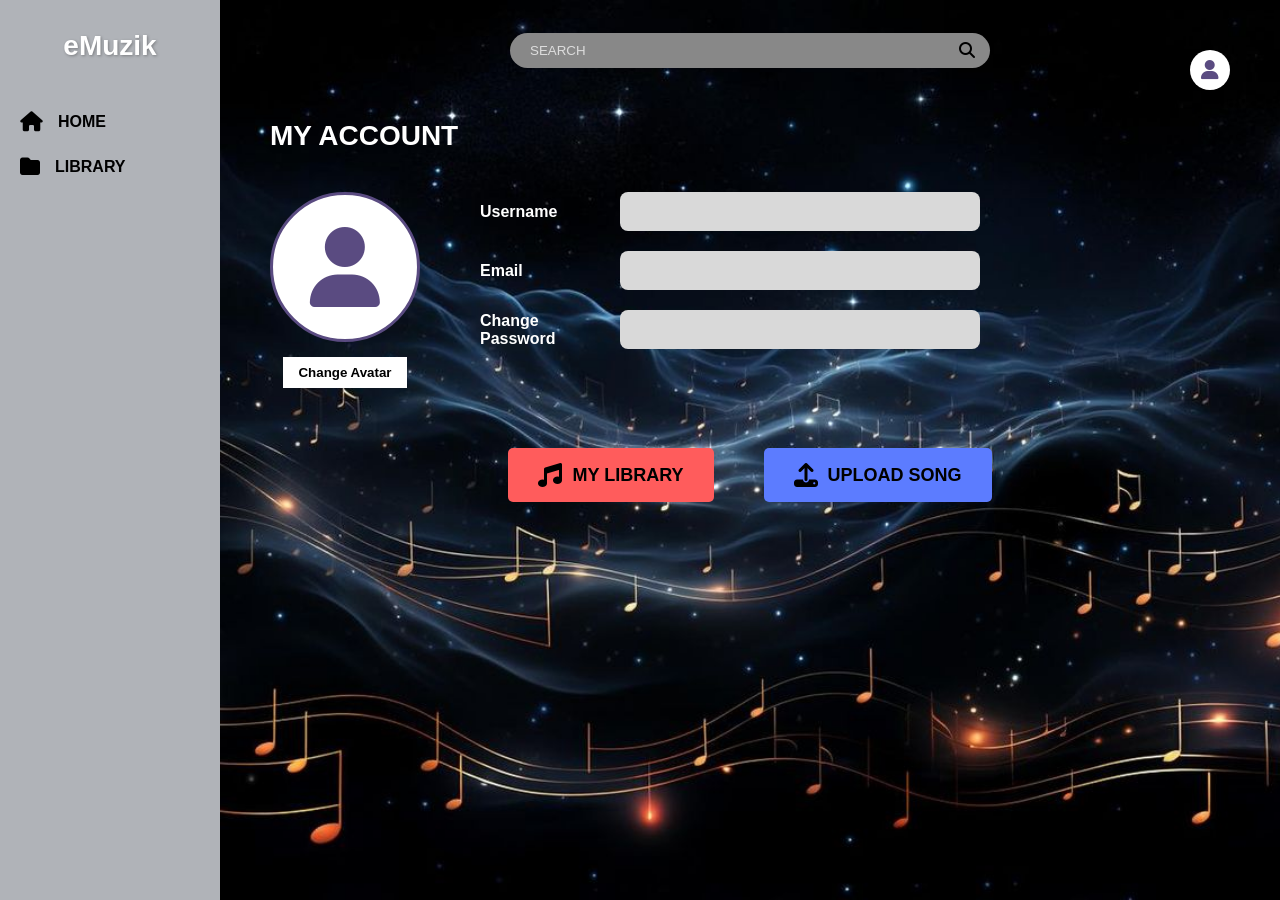
==== account.html @ 13d07f75 "Update giao diện account + khung trang chủ" ====
<!DOCTYPE html>
<html lang="en">
<head>
    <meta charset="UTF-8">
    <meta name="viewport" content="width=device-width, initial-scale=1.0">
    <title>eMuzik - My Account</title>
    <link rel="stylesheet" href="https://cdnjs.cloudflare.com/ajax/libs/font-awesome/6.4.0/css/all.min.css">
    <link rel="stylesheet" href="css/account_style.css">
</head>
<body>

    <aside class="sidebar">
        <div class="logo">eMuzik</div>
        <nav>
            <a href="index.html"><i class="fas fa-home"></i> HOME</a>
            <a href="upload.php"><i class="fas fa-folder"></i> LIBRARY</a>
        </nav>
    </aside>

    <main class="main-content">
        <header class="top-bar">
            <div class="search-box">
                <input type="text" placeholder="SEARCH">
                <i class="fas fa-search"></i>
            </div>
             <div class="user-icon-wrapper">
                <div class="user-icon"><i class="fas fa-user"></i></div>
                <div class="dropdown-menu">
                    <a href="account.html">My Account</a>
                    <a href="#">Upload Song</a>
                    <a href="#">Theme Mode</a>
                    <a href="#">Sign Out</a>
                </div>
        </header>
        
        <section class="account-area">
            <h1>MY ACCOUNT</h1>
            <div class="profile-container">
                <div class="avatar-section">
                    <div class="avatar-circle"><i class="fas fa-user"></i></div>
                    <button class="btn-avatar">Change Avatar</button>
                </div>

                <div class="form-section">
                    <div class="form-group">
                        <label>Username</label>
                        <input type="text" name="username">
                    </div>
                    <div class="form-group">
                        <label>Email</label>
                        <input type="email" name="email">
                    </div>
                    <div class="form-group">
                        <label>Change<br>Password</label>
                        <input type="password" name="password">
                    </div>
                </div>
            </div>

            <div class="action-buttons">
                <button class="btn-action btn-library"><i class="fas fa-music"></i> MY LIBRARY</button>
                <button class="btn-action btn-upload"><i class="fas fa-upload"></i> UPLOAD SONG</button>
            </div>
        </section>
    </main>

</body>
</html>
---- css/account_style.css ----
* { margin: 0; padding: 0; box-sizing: border-box; font-family: 'Segoe UI', Tahoma, Geneva, Verdana, sans-serif; } /* Hỏng biết dùng font gì nên có gì QK sửa giúp AT nhe
        
        /* Bố cục tổng */
        body { display: flex; height: 100vh; background-color: #0b1021; color: #fff; }

        /* ================= SIDEBAR ================= */
        .sidebar { width: 220px; background-color: #b0b3b8; color: #000; padding: 30px 20px; display: flex; flex-direction: column; }
        .sidebar .logo { font-size: 28px; font-weight: bold; margin-bottom: 50px; text-align: center; color: #fff; text-shadow: 1px 1px 3px rgba(0,0,0,0.3); }
        .sidebar nav a { display: flex; align-items: center; gap: 15px; color: #000; text-decoration: none; font-weight: bold; font-size: 16px; margin-bottom: 25px; }
        .sidebar nav a i { font-size: 20px; }

        /* ================= MAIN CONTENT ================= */
        .main-content { 
            flex: 1; padding: 30px 50px; display: flex; flex-direction: column;
            /* Thay url() bằng đường dẫn ảnh nền thật của bạn */
            background: url('/images/bg_login.jpg') center/cover no-repeat; 
        }

        /* Top Bar */
        .top-bar { display: flex; justify-content: center; align-items: center; position: relative; margin-bottom: 50px; min-height: 40px; }
        .search-box { position: relative; width: 50%; }
        .search-box input { width: 100%; padding: 10px 40px 10px 20px; border-radius: 20px; border: none; background-color: #888; color: #fff; outline: none; }
        .search-box input::placeholder { color: #ddd; }
        .search-box i { position: absolute; right: 15px; top: 50%; transform: translateY(-50%); color: #000; }
        .user-icon { position: absolute; right: 0; width: 40px; height: 40px; background: #fff; border-radius: 50%; display: flex; align-items: center; justify-content: center; color: #5a4b81; font-size: 20px; }

        /* Account Section */
        h1 { font-size: 28px; margin-bottom: 40px; }
        .profile-container { display: flex; gap: 60px; align-items: flex-start; }

        /* Avatar */
        .avatar-section { display: flex; flex-direction: column; align-items: center; gap: 15px; }
        .avatar-circle { width: 150px; height: 150px; background: #fff; border-radius: 50%; display: flex; align-items: center; justify-content: center; color: #5a4b81; font-size: 80px; border: 3px solid #5a4b81; }
        .btn-avatar { padding: 8px 15px; border: none; background: #fff; color: #000; font-weight: bold; cursor: pointer; }

        /* Form */
        .form-section { flex: 1; display: flex; flex-direction: column; gap: 20px; max-width: 500px; }
        .form-group { display: flex; align-items: center; justify-content: space-between; gap: 20px; }
        .form-group label { font-weight: bold; width: 120px; }
        .form-group input { flex: 1; padding: 12px; border-radius: 8px; border: none; background-color: #d9d9d9; outline: none; }

        /* Action Buttons */
        .action-buttons { display: flex; justify-content: center; gap: 50px; margin-top: 60px; }
        .btn-action { display: flex; align-items: center; gap: 10px; padding: 15px 30px; border: none; border-radius: 5px; font-size: 18px; font-weight: bold; color: #000; cursor: pointer; }
        .btn-action i { font-size: 24px; }
        .btn-library { background-color: #ff5c5c; }
        .btn-upload { background-color: #5c7cff; }
         /* Dropdown Menu */
        .user-icon-wrapper { 
            position:absolute; 
            right: 0;
            cursor: pointer; }
        .user-icon { 
            width: 40px; 
            height: 40px; 
            background: #fff; 
            border-radius: 50%; 
            display: flex; 
            align-items: center; 
            justify-content: center; 
            color: #5a4b81; 
            font-size: 20px; 
        }
        .dropdown-menu { 
            position: absolute; 
            top: 42px; 
            right: 0; 
            background: #fff;
            width: 150px; 
            border-radius: 5px; 
            display: none; 
            flex-direction: column; 
            z-index: 100; 
            box-shadow: 0 4px 8px rgba(0,0,0,0.2); }
        .user-icon-wrapper:hover .dropdown-menu { 
            display: flex; 
        }
        .dropdown-menu a { 
            padding: 10px; 
            color: #000; 
            text-decoration: none; 
            font-size: 14px; 
            border-bottom: 1px solid #eee; }
        .dropdown-menu a:hover { background: #f0f0f0; }

        /* ================= RESPONSIVE (ĐIỆN THOẠI & TABLET) ================= */
        @media (max-width: 850px) {
            body { flex-direction: column; height: auto; min-height: 100vh; }
            .sidebar { width: 100%; padding: 15px; flex-direction: row; justify-content: space-between; align-items: center; }
            .sidebar .logo { margin-bottom: 0; }
            .sidebar nav { display: flex; gap: 20px; }
            .sidebar nav a { margin-bottom: 0; }
            
            .profile-container { flex-direction: column; align-items: center; gap: 30px; }
            .form-section { width: 100%; }
            .form-group { flex-direction: column; align-items: flex-start; gap: 5px; }
            .form-group input { width: 100%; }
            
            .action-buttons { flex-direction: column; gap: 20px; }
            .search-box { width: 70%; }
        }
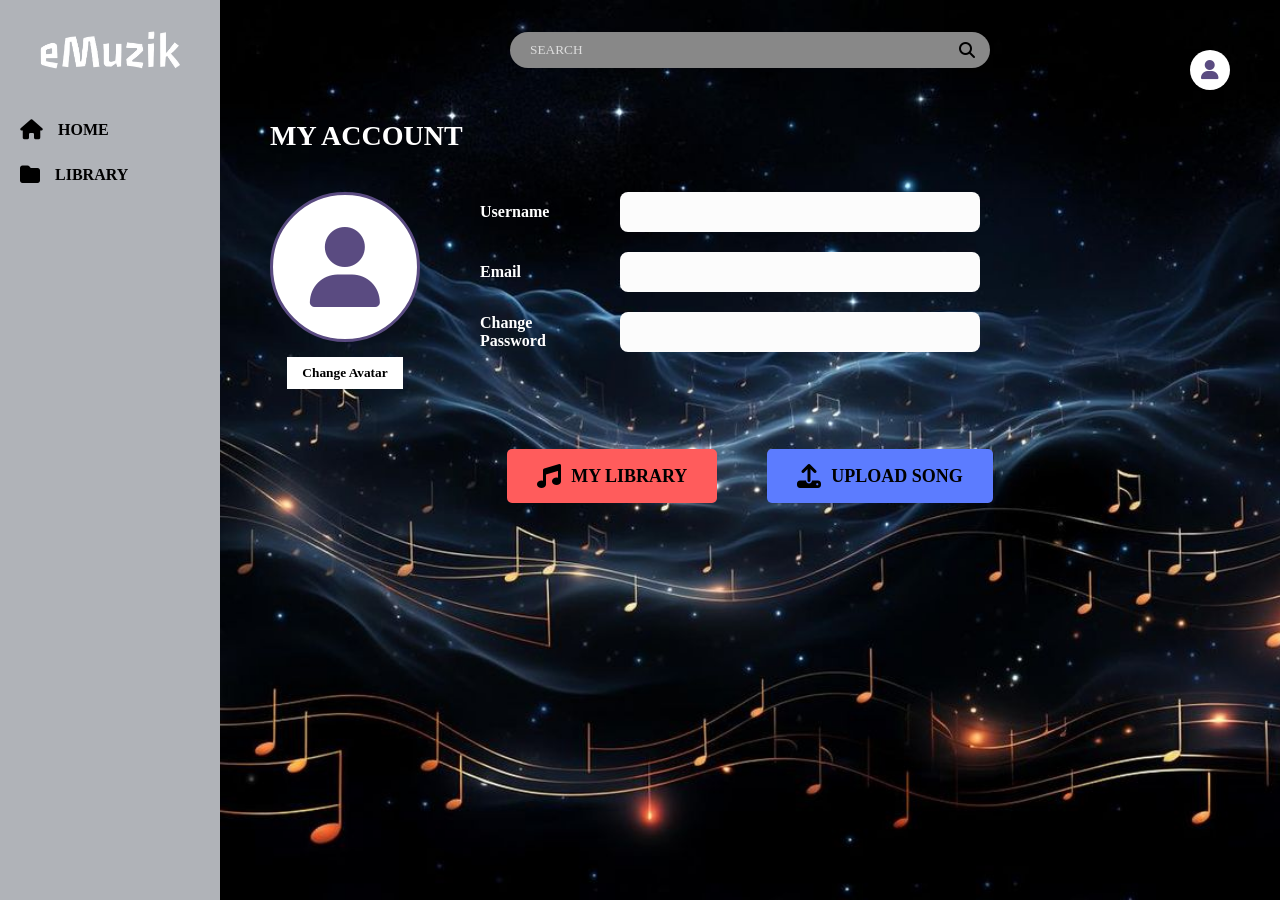
==== commit 220208ae: "Đã xong resonsive cho giao diện tài khoản và trang chủ" ====
--- a/account.html
+++ b/account.html
@@ -10,7 +10,7 @@
 <body>
 
     <aside class="sidebar">
-        <div class="logo">eMuzik</div>
+        <div class="logo"><img src="/images/logo.png" ></div>
         <nav>
             <a href="index.html"><i class="fas fa-home"></i> HOME</a>
             <a href="upload.php"><i class="fas fa-folder"></i> LIBRARY</a>
--- a/css/account_style.css
+++ b/css/account_style.css
@@ -1,15 +1,27 @@
 
-        * { margin: 0; padding: 0; box-sizing: border-box; font-family: 'Segoe UI', Tahoma, Geneva, Verdana, sans-serif; } /* Hỏng biết dùng font gì nên có gì QK sửa giúp AT nhe
+        * { margin: 0; padding: 0; box-sizing: border-box; font-family: Passero One } /* Hỏng biết dùng font gì nên có gì QK sửa giúp AT nhe
         
         /* Bố cục tổng */
         body { display: flex; height: 100vh; background-color: #0b1021; color: #fff; }
-
+        
         /* ================= SIDEBAR ================= */
-        .sidebar { width: 220px; background-color: #b0b3b8; color: #000; padding: 30px 20px; display: flex; flex-direction: column; }
-        .sidebar .logo { font-size: 28px; font-weight: bold; margin-bottom: 50px; text-align: center; color: #fff; text-shadow: 1px 1px 3px rgba(0,0,0,0.3); }
+        .sidebar { width: 220px; background-color: #b0b3b8; color: #000; padding: 30px 20px; display: flex; flex-direction: column; image-rendering: auto; }
+        .sidebar .logo { 
+            
+            font-size: 28px; 
+            font-weight: bold;
+             margin-bottom: 50px; 
+             text-align: center; 
+             color: #fff; 
+             text-shadow: 1px 1px 3px rgba(0,0,0,0.3); }
         .sidebar nav a { display: flex; align-items: center; gap: 15px; color: #000; text-decoration: none; font-weight: bold; font-size: 16px; margin-bottom: 25px; }
         .sidebar nav a i { font-size: 20px; }
-
+        .sidebar .logo img {
+        max-width: 80%; 
+        height: auto; 
+        display: block; 
+        margin: 0 auto; 
+    }       
         /* ================= MAIN CONTENT ================= */
         .main-content { 
             flex: 1; padding: 30px 50px; display: flex; flex-direction: column;
@@ -38,7 +50,7 @@
         .form-section { flex: 1; display: flex; flex-direction: column; gap: 20px; max-width: 500px; }
         .form-group { display: flex; align-items: center; justify-content: space-between; gap: 20px; }
         .form-group label { font-weight: bold; width: 120px; }
-        .form-group input { flex: 1; padding: 12px; border-radius: 8px; border: none; background-color: #d9d9d9; outline: none; }
+        .form-group input { flex: 1; padding: 12px; border-radius: 8px; border: none; background-color: #fcfcfc; outline: none; }
 
         /* Action Buttons */
         .action-buttons { display: flex; justify-content: center; gap: 50px; margin-top: 60px; }
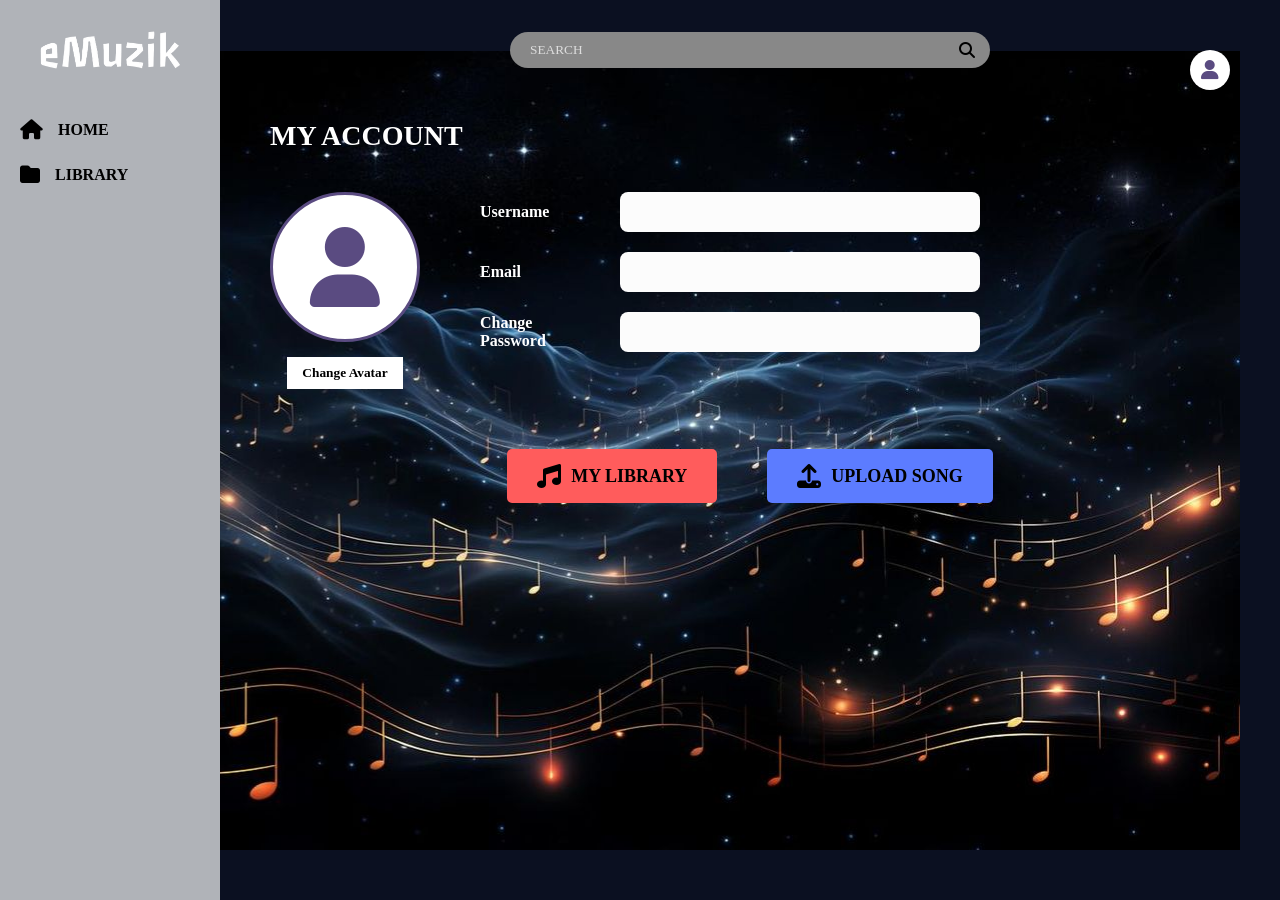
==== commit cb83649a: "refactor: sửa lỗi avatar giữ nguyên độ phân giải khi upload, thiết kế giao diện admin tạm thời" ====
--- a/account.html
+++ b/account.html
@@ -6,6 +6,9 @@
     <title>eMuzik - My Account</title>
     <link rel="stylesheet" href="https://cdnjs.cloudflare.com/ajax/libs/font-awesome/6.4.0/css/all.min.css">
     <link rel="stylesheet" href="css/account_style.css">
+    <link rel="stylesheet" href="css/theme-menu.css">
+    <script src="js/cookie-handler.js"></script>
+    <script src="js/theme-handler.js"></script>
 </head>
 <body>
 
@@ -13,7 +16,7 @@
         <div class="logo"><img src="/images/logo.png" ></div>
         <nav>
             <a href="index.html"><i class="fas fa-home"></i> HOME</a>
-            <a href="upload.php"><i class="fas fa-folder"></i> LIBRARY</a>
+            <a href="library.html"><i class="fas fa-folder"></i> LIBRARY</a>
         </nav>
     </aside>
 
@@ -28,7 +31,19 @@
                 <div class="dropdown-menu">
                     <a href="account.html">My Account</a>
                     <a href="#">Upload Song</a>
-                    <a href="#">Theme Mode</a>
+                    <div class="submenu-item">
+                    <a href="javascript:void(0)" class="submenu-toggle">
+                        Theme Mode <i class="fas fa-chevron-right"></i>
+                    </a>
+                    <div class="theme-options">
+                        <a href="#" onclick="ThemeHandler.toggle('dark')">
+                            <i class="fas fa-moon"></i> DARK
+                        </a>
+                        <a href="#" onclick="ThemeHandler.toggle('light')">
+                            <i class="fas fa-sun"></i> LIGHT
+                        </a>
+                    </div>
+                </div>
                     <a href="#">Sign Out</a>
                 </div>
         </header>
@@ -37,8 +52,9 @@
             <h1>MY ACCOUNT</h1>
             <div class="profile-container">
                 <div class="avatar-section">
-                    <div class="avatar-circle"><i class="fas fa-user"></i></div>
-                    <button class="btn-avatar">Change Avatar</button>
+                    <div class="avatar-circle" id="avatar-preview"><i class="fas fa-user"></i></div>
+                    <input type="file" id="avatar-input" name="avatar" accept="image/*" style="display: none;">
+                    <button class="btn-avatar" onclick="document.getElementById('avatar-input').click();">Change Avatar</button>
                 </div>
 
                 <div class="form-section">
@@ -63,6 +79,6 @@
             </div>
         </section>
     </main>
-
+    <script src="js/change-avatar.js"></script>
 </body>
 </html>
--- a/css/account_style.css
+++ b/css/account_style.css
@@ -1,5 +1,5 @@
 
-        * { margin: 0; padding: 0; box-sizing: border-box; font-family: Passero One } /* Hỏng biết dùng font gì nên có gì QK sửa giúp AT nhe
+        * { margin: 0; padding: 0; box-sizing: border-box; font-family: Passero One;  } /* Hỏng biết dùng font gì nên có gì QK sửa giúp AT nhe
         
         /* Bố cục tổng */
         body { display: flex; height: 100vh; background-color: #0b1021; color: #fff; }
@@ -26,7 +26,7 @@
         .main-content { 
             flex: 1; padding: 30px 50px; display: flex; flex-direction: column;
             /* Thay url() bằng đường dẫn ảnh nền thật của bạn */
-            background: url('/images/bg_login.jpg') center/cover no-repeat; 
+            background: url('../images/bg_login.jpg') no-repeat center center fixed;; 
         }
 
         /* Top Bar */
@@ -43,8 +43,9 @@
 
         /* Avatar */
         .avatar-section { display: flex; flex-direction: column; align-items: center; gap: 15px; }
-        .avatar-circle { width: 150px; height: 150px; background: #fff; border-radius: 50%; display: flex; align-items: center; justify-content: center; color: #5a4b81; font-size: 80px; border: 3px solid #5a4b81; }
-        .btn-avatar { padding: 8px 15px; border: none; background: #fff; color: #000; font-weight: bold; cursor: pointer; }
+        .avatar-circle { width: 150px; height: 150px; background: #fff; border-radius: 50%; display: flex; align-items: center; justify-content: center; color: #5a4b81; font-size: 80px; border: 3px solid #5a4b81; overflow: hidden; overflow: hidden; position: relative;}
+        .avatar-circle img { width: 100%; height: 100%; object-fit: cover; border-radius: 50%; display: block; }
+        .btn-avatar { padding: 8px 15px; border: none; background: #fff; color: #000; font-weight: bold; cursor: pointer; object-fit: cover; display: block;}
 
         /* Form */
         .form-section { flex: 1; display: flex; flex-direction: column; gap: 20px; max-width: 500px; }
--- a/css/theme-menu.css
+++ b/css/theme-menu.css
@@ -0,0 +1,35 @@
+.theme-options {
+    display: none;
+    position: absolute;
+    left: -80%; 
+    top: 50%;
+    background: #fff;
+    min-width: 120px;
+    box-shadow: -2px 0 5px rgba(0,0,0,0.2);
+    border-radius: 4px;
+    color:black;
+}
+
+.submenu-item:hover .theme-options {
+    display: block;
+}
+
+.theme-options a {
+    padding: 10px;
+    font-size: 12px;
+    display: flex;
+    align-items: center;
+    gap: 8px;
+    color: var(--text-primary);
+}
+
+.theme-options a:hover {
+    background: #fff;
+    color:black;
+}
+
+.submenu-toggle {
+    display: flex;
+    justify-content: space-between;
+    align-items: center;
+}
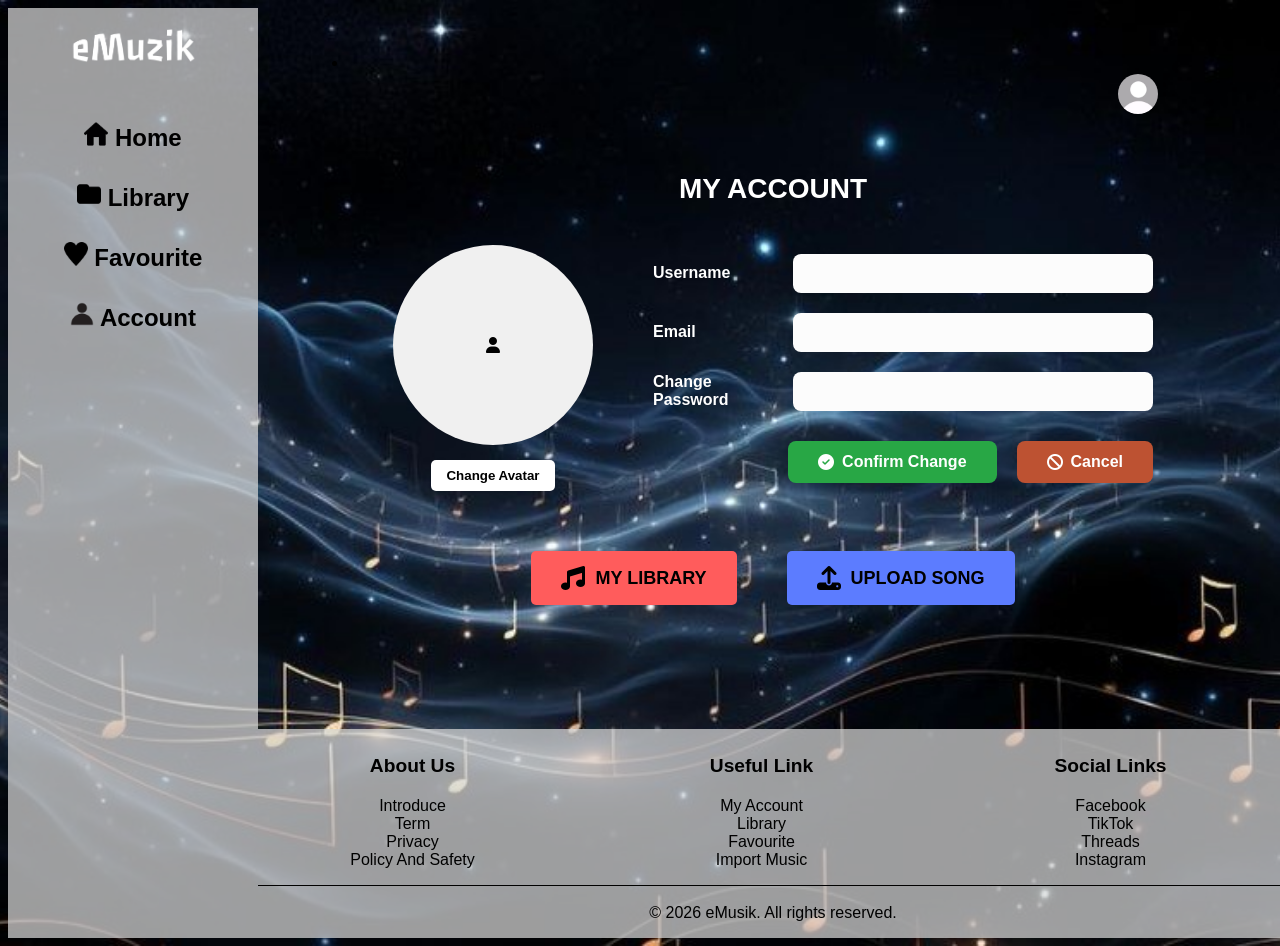
==== commit a44c371c: "Complete giao diện account.html Thêm giao diện dropdown menu cho các giao diện" ====
--- a/account.html
+++ b/account.html
@@ -6,50 +6,66 @@
     <title>eMuzik - My Account</title>
     <link rel="stylesheet" href="https://cdnjs.cloudflare.com/ajax/libs/font-awesome/6.4.0/css/all.min.css">
     <link rel="stylesheet" href="css/account_style.css">
-    <link rel="stylesheet" href="css/theme-menu.css">
-    <script src="js/cookie-handler.js"></script>
-    <script src="js/theme-handler.js"></script>
+    <link rel="stylesheet" href="css/home-style.css">
 </head>
-<body>
-
-    <aside class="sidebar">
-        <div class="logo"><img src="/images/logo.png" ></div>
-        <nav>
-            <a href="index.html"><i class="fas fa-home"></i> HOME</a>
-            <a href="library.html"><i class="fas fa-folder"></i> LIBRARY</a>
-        </nav>
-    </aside>
-
-    <main class="main-content">
-        <header class="top-bar">
-            <div class="search-box">
-                <input type="text" placeholder="SEARCH">
-                <i class="fas fa-search"></i>
+<body class="home"><div style="display: flex;">
+        <div>
+            <nav class="navbar">
+                <img class="logo" src="./img/logo.png" alt="eMusik"></img>
+                <div class="nav">
+                <table>
+                        <tr>
+                            <button class="nav_button">
+                                <img class="nav_logo" src="./img/home.png"> Home 
+                            </button>
+                        </tr>
+                        <tr>
+                            <button class="nav_button">
+                                <img class="nav_logo" src="./img/library.png"> Library
+                            </button>
+                        </tr>
+                        <tr>
+                            <button class="nav_button">
+                                <img class="nav_logo" src="./img/favourite.png"> Favourite
+                            </button>                        
+                        </tr>
+                        <tr>
+                            <button class="nav_button">
+                                <img class="nav_logo" src="./img/account.png"> Account
+                            </button>                        
+                        </tr>
+                    </table>
+                </div>
+            </nav>
+        </div>
+        <div class="main-content">
+            <div class="header"> 
+                <ul style="display: grid; grid-template-columns: 90% 10%;">
+                    <li>
+                        <!-- <div class="search" style="text-align: center;">
+                            <input type="text" id="search_info" name="search_info" placeholder="Search songs, artists..."></input>
+                        </div> -->
+                    </li>
+                    <li>
+                        <div class="avatar">
+                            <div class="user-icon-wrapper">
+                                 <img style="width: 40px; height: 40px; border-radius: 30px;" src="./img/avatar.jpg" alt="Avatar"></img>
+                               
+                                <div class="dropdown-menu">
+                                    <a href="account.html">My Account</a>
+                                    <a href="#">My Favourite</a>
+                                    <a href="#">Theme Mode</a>
+                                    <a href="#">Log Out</a>
+                                </div>
+                            </div>
+                        </div>
+                    </li>
+                </ul>
             </div>
-             <div class="user-icon-wrapper">
-                <div class="user-icon"><i class="fas fa-user"></i></div>
-                <div class="dropdown-menu">
-                    <a href="account.html">My Account</a>
-                    <a href="#">Upload Song</a>
-                    <div class="submenu-item">
-                    <a href="javascript:void(0)" class="submenu-toggle">
-                        Theme Mode <i class="fas fa-chevron-right"></i>
-                    </a>
-                    <div class="theme-options">
-                        <a href="#" onclick="ThemeHandler.toggle('dark')">
-                            <i class="fas fa-moon"></i> DARK
-                        </a>
-                        <a href="#" onclick="ThemeHandler.toggle('light')">
-                            <i class="fas fa-sun"></i> LIGHT
-                        </a>
-                    </div>
-                </div>
-                    <a href="#">Sign Out</a>
-                </div>
-        </header>
-        
-        <section class="account-area">
+ 
+        <section class="article_body">
             <h1>MY ACCOUNT</h1>
+            
             <div class="profile-container">
                 <div class="avatar-section">
                     <div class="avatar-circle" id="avatar-preview"><i class="fas fa-user"></i></div>
@@ -70,6 +86,14 @@
                         <label>Change<br>Password</label>
                         <input type="password" name="password">
                     </div>
+                    <div class="form-group" style="justify-content: flex-end; margin-top: 10px;">
+                        <button type="submit" class="btn-confirm">
+                            <i class="fas fa-check-circle"></i> Confirm Change
+                        </button>
+                        <button type="cancel" class="btn-cancel">
+                            <i class="fas fa-cancel"></i> Cancel 
+                        </button>
+                    </div>
                 </div>
             </div>
 
@@ -78,6 +102,41 @@
                 <button class="btn-action btn-upload"><i class="fas fa-upload"></i> UPLOAD SONG</button>
             </div>
         </section>
+        
+        <footer class="footer">
+            <div class="footer-content">
+                <div class="footer-section">
+                    <h4>About Us</h4>
+                    <ul>
+                        <li><a href="#Introduce">Introduce</a></li>
+                        <li><a href="#Term">Term</a></li>
+                        <li><a href="#Privacy">Privacy</a></li>
+                        <li><a href="#PolicySafety">Policy And Safety</a></li>
+                    </ul>
+                </div>
+                <div class="footer-section">
+                    <h4>Useful Link</h4>
+                    <ul>
+                        <li><a href="#Introduce">My Account</a></li>
+                        <li><a href="#Term">Library</a></li>
+                        <li><a href="#Privacy">Favourite</a></li>
+                        <li><a href="#PolicySafety">Import Music</a></li>
+                    </ul>
+                </div>
+                <div class="footer-section">
+                    <h4>Social Links</h4>
+                    <ul>
+                        <li><a href="#Facebook">Facebook</a></li>
+                        <li><a href="#TikTok">TikTok</a></li>
+                        <li><a href="#Threads">Threads</a></li>
+                        <li><a href="#Instagram">Instagram</a></li>
+                    </ul>
+                </div>
+            </div>
+            <div class="footer-bottom">
+                <p>&copy; 2026 eMusik. All rights reserved.</p>
+            </div>
+        </footer>
     </main>
     <script src="js/change-avatar.js"></script>
 </body>
--- a/css/account_style.css
+++ b/css/account_style.css
@@ -1,116 +1,191 @@
+/* ================= FORM TÀI KHOẢN ================= */
+.article_body h1 { 
+    font-family: 'Segoe UI', Tahoma, Geneva, Verdana, sans-serif;
+    font-size: 28px; 
+    margin-bottom: 40px; 
+    color: #fff;
+    text-align: center;
+}
 
-        * { margin: 0; padding: 0; box-sizing: border-box; font-family: Passero One;  } /* Hỏng biết dùng font gì nên có gì QK sửa giúp AT nhe
-        
-        /* Bố cục tổng */
-        body { display: flex; height: 100vh; background-color: #0b1021; color: #fff; }
-        
-        /* ================= SIDEBAR ================= */
-        .sidebar { width: 220px; background-color: #b0b3b8; color: #000; padding: 30px 20px; display: flex; flex-direction: column; image-rendering: auto; }
-        .sidebar .logo { 
-            
-            font-size: 28px; 
-            font-weight: bold;
-             margin-bottom: 50px; 
-             text-align: center; 
-             color: #fff; 
-             text-shadow: 1px 1px 3px rgba(0,0,0,0.3); }
-        .sidebar nav a { display: flex; align-items: center; gap: 15px; color: #000; text-decoration: none; font-weight: bold; font-size: 16px; margin-bottom: 25px; }
-        .sidebar nav a i { font-size: 20px; }
-        .sidebar .logo img {
-        max-width: 80%; 
-        height: auto; 
-        display: block; 
-        margin: 0 auto; 
-    }       
-        /* ================= MAIN CONTENT ================= */
-        .main-content { 
-            flex: 1; padding: 30px 50px; display: flex; flex-direction: column;
-            /* Thay url() bằng đường dẫn ảnh nền thật của bạn */
-            background: url('../images/bg_login.jpg') no-repeat center center fixed;; 
-        }
 
-        /* Top Bar */
-        .top-bar { display: flex; justify-content: center; align-items: center; position: relative; margin-bottom: 50px; min-height: 40px; }
-        .search-box { position: relative; width: 50%; }
-        .search-box input { width: 100%; padding: 10px 40px 10px 20px; border-radius: 20px; border: none; background-color: #888; color: #fff; outline: none; }
-        .search-box input::placeholder { color: #ddd; }
-        .search-box i { position: absolute; right: 15px; top: 50%; transform: translateY(-50%); color: #000; }
-        .user-icon { position: absolute; right: 0; width: 40px; height: 40px; background: #fff; border-radius: 50%; display: flex; align-items: center; justify-content: center; color: #5a4b81; font-size: 20px; }
+.profile-container { 
+    display: flex; 
+    gap: 60px; 
+    align-items: center;
+    justify-content: center; 
+}
 
-        /* Account Section */
-        h1 { font-size: 28px; margin-bottom: 40px; }
-        .profile-container { display: flex; gap: 60px; align-items: flex-start; }
+/* --- Khu vực Avatar --- */
+.avatar-section { 
+    display: flex; 
+    flex-direction: column; 
+    align-items: center; 
+    gap: 15px; 
+}
+.avatar-circle { 
+    width: 200px; 
+    height: 200px; 
+    border-radius: 50%; 
+    overflow: hidden; 
+    display: flex; 
+    justify-content: center; 
+    align-items: center; 
+    background-color: #f0f0f0; 
+}
+.avatar-circle img { 
+    width: 100%; 
+    height: 100%; 
+    object-fit: cover; 
+}
+.btn-avatar { 
+    padding: 8px 15px; 
+    border: none; 
+    background: #fff; 
+    color: #000; 
+    font-weight: bold; 
+    cursor: pointer; 
+    border-radius: 5px; 
+}
 
-        /* Avatar */
-        .avatar-section { display: flex; flex-direction: column; align-items: center; gap: 15px; }
-        .avatar-circle { width: 150px; height: 150px; background: #fff; border-radius: 50%; display: flex; align-items: center; justify-content: center; color: #5a4b81; font-size: 80px; border: 3px solid #5a4b81; overflow: hidden; overflow: hidden; position: relative;}
-        .avatar-circle img { width: 100%; height: 100%; object-fit: cover; border-radius: 50%; display: block; }
-        .btn-avatar { padding: 8px 15px; border: none; background: #fff; color: #000; font-weight: bold; cursor: pointer; object-fit: cover; display: block;}
+/* Khung chứa Avatar (Làm mỏ neo) */
+.user-icon-wrapper { 
+    position: relative; 
+    cursor: pointer; 
+    display: inline-block;
+}
 
-        /* Form */
-        .form-section { flex: 1; display: flex; flex-direction: column; gap: 20px; max-width: 500px; }
-        .form-group { display: flex; align-items: center; justify-content: space-between; gap: 20px; }
-        .form-group label { font-weight: bold; width: 120px; }
-        .form-group input { flex: 1; padding: 12px; border-radius: 8px; border: none; background-color: #fcfcfc; outline: none; }
+/* Biểu tượng Avatar */
+.user-icon { 
+    width: 40px; 
+    height: 40px; 
+    background: #fff; 
+    border-radius: 50%; 
+    display: flex; 
+    align-items: center; 
+    justify-content: center; 
+    color: #5a4b81; 
+    font-size: 20px; 
+}
 
-        /* Action Buttons */
-        .action-buttons { display: flex; justify-content: center; gap: 50px; margin-top: 60px; }
-        .btn-action { display: flex; align-items: center; gap: 10px; padding: 15px 30px; border: none; border-radius: 5px; font-size: 18px; font-weight: bold; color: #000; cursor: pointer; }
-        .btn-action i { font-size: 24px; }
-        .btn-library { background-color: #ff5c5c; }
-        .btn-upload { background-color: #5c7cff; }
-         /* Dropdown Menu */
-        .user-icon-wrapper { 
-            position:absolute; 
-            right: 0;
-            cursor: pointer; }
-        .user-icon { 
-            width: 40px; 
-            height: 40px; 
-            background: #fff; 
-            border-radius: 50%; 
-            display: flex; 
-            align-items: center; 
-            justify-content: center; 
-            color: #5a4b81; 
-            font-size: 20px; 
-        }
-        .dropdown-menu { 
-            position: absolute; 
-            top: 42px; 
-            right: 0; 
-            background: #fff;
-            width: 150px; 
-            border-radius: 5px; 
-            display: none; 
-            flex-direction: column; 
-            z-index: 100; 
-            box-shadow: 0 4px 8px rgba(0,0,0,0.2); }
-        .user-icon-wrapper:hover .dropdown-menu { 
-            display: flex; 
-        }
-        .dropdown-menu a { 
+/* --- Khu vực Form Input --- */
+.form-section { 
+    flex: 1; 
+    display: flex; 
+    flex-direction: column; 
+    gap: 20px; 
+    max-width: 500px; 
+    
+}
+.form-group { 
+    display: flex; 
+    align-items: center; 
+    justify-content: space-between; 
+    gap: 20px; 
+}
+.form-group label { 
+    font-weight: bold; 
+    width: 120px;
+    color: #fff; 
+}
+.form-group input { 
+    flex: 1; 
+    padding: 12px; 
+    border-radius: 8px; 
+    border: none; 
+    background-color: #fcfcfc; 
+    outline: none; 
+    color: #000; 
+}
+
+/* --- Nút bấm --- */
+.btn-confirm { 
+    background-color: #28a745; 
+    color: #fff; 
+    border: none; 
+    padding: 12px 30px; 
+    border-radius: 8px; 
+    font-size: 16px; 
+    font-weight: bold; 
+    cursor: pointer; 
+    display: flex; 
+    align-items: center; 
+    gap: 8px; 
+}
+.btn-confirm:hover { background-color: #218838; }
+
+/* --- Nút bấm --- */
+.btn-cancel { 
+    background-color: #bd5232; 
+    color: #fff; 
+    border: none; 
+    padding: 12px 30px; 
+    border-radius: 8px; 
+    font-size: 16px; 
+    font-weight: bold; 
+    cursor: pointer; 
+    display: flex; 
+    align-items: center; 
+    gap: 8px; 
+}
+.action-buttons { 
+    display: flex; 
+    justify-content: center; 
+    gap: 50px; 
+    margin-top: 60px; 
+    margin-bottom: 40px;
+}
+.btn-action { 
+    display: flex; 
+    align-items: center; 
+    gap: 10px; 
+    padding: 15px 30px; 
+    border: none; 
+    border-radius: 5px; 
+    font-size: 18px; 
+    font-weight: bold; 
+    color: #000; 
+    cursor: pointer; 
+}
+.btn-action i { font-size: 24px; }
+.btn-library { background-color: #ff5c5c; }
+.btn-upload { background-color: #5c7cff; }
+
+ .dropdown-menu a { 
             padding: 10px; 
             color: #000; 
             text-decoration: none; 
             font-size: 14px; 
             border-bottom: 1px solid #eee; }
         .dropdown-menu a:hover { background: #f0f0f0; }
+/* 1. Diệt tận gốc khoảng hở đáy của khung chứa */
+.main-content { 
+    padding-bottom: 0 !important; 
+}
 
-        /* ================= RESPONSIVE (ĐIỆN THOẠI & TABLET) ================= */
-        @media (max-width: 850px) {
-            body { flex-direction: column; height: auto; min-height: 100vh; }
-            .sidebar { width: 100%; padding: 15px; flex-direction: row; justify-content: space-between; align-items: center; }
-            .sidebar .logo { margin-bottom: 0; }
-            .sidebar nav { display: flex; gap: 20px; }
-            .sidebar nav a { margin-bottom: 0; }
-            
-            .profile-container { flex-direction: column; align-items: center; gap: 30px; }
-            .form-section { width: 100%; }
-            .form-group { flex-direction: column; align-items: flex-start; gap: 5px; }
-            .form-group input { width: 100%; }
-            
-            .action-buttons { flex-direction: column; gap: 20px; }
-            .search-box { width: 70%; }
-        }
-       +/* 2. Ép khối nội dung ở giữa phình to ra để đẩy văng Footer xuống đáy */
+.article_body {
+    flex: 1; 
+}
+
+/* 3. Chốt chặt Footer sát sàn và ép tràn viền 2 bên */
+.footer {
+    margin-top: auto;
+    margin-bottom: 0 !important; 
+    margin-left: -50px !important; /* Kéo giãn sang trái đụng Sidebar */
+    margin-right: -50px !important; /* Kéo giãn sang phải đụng lề màn hình */
+    width: auto !important; 
+}
+/* ================= RESPONSIVE ================= */
+@media (max-width: 850px) {
+    body { flex-direction: column; height: auto; min-height: 100vh; }
+    .navbar { width: 100%; min-height: auto; flex-direction: row; justify-content: space-between; padding: 15px; }
+    .nav_button { width: auto; font-size: 16px; height: auto; }
+    .header { grid-template-columns: 1fr; gap: 15px; }
+    .search input { width: 100%; }
+    .profile-container { flex-direction: column; align-items: center; gap: 30px; }
+    .form-section { width: 100%; }
+    .form-group { flex-direction: column; align-items: flex-start; gap: 5px; }
+    .form-group input { width: 100%; }
+    .action-buttons { flex-direction: column; gap: 20px; }
+    .footer-content { grid-template-columns: 1fr; }
+}
--- a/css/home-style.css
+++ b/css/home-style.css
@@ -0,0 +1,272 @@
+body{
+    
+    background-color: rgba(1,1,1,0.6);
+    background-image: url('/img/dark-bg.jpg');
+    background-size: cover;
+    background-repeat: no-repeat;
+    background-position: center;
+}
+/* Navigation Bar */
+.navbar {
+    height: 100%;
+    width: 250px;
+    justify-content: center;
+    place-items: center;
+    text-align: center;
+    background-color: rgba(217, 217, 217, 0.72);
+    display: block;
+}
+.logo {
+    width: 50%;
+    margin: 20px auto 40px;
+}
+.nav_logo {
+    max-height: 24px;
+    max-width: 24px;
+}
+.nav_button {
+    width: 250px;
+    height: 60px;
+    font-size: 24px;
+    font-weight: bold;
+    background-color: rgba(255, 255, 255, 0);
+    border: 0px;
+    font-family: Tahoma, sans-serif;
+    text-align: center;
+    text-decoration: none;
+}
+.nav_button:hover {
+    width: 250px;
+    height: 60px;
+    font-size: 24px;
+    font-weight: bold;
+    background-color: rgba(255, 255, 255, 1);
+    border-radius: 20px;
+    border: 0px;
+    font-family: Tahoma, sans-serif;
+    text-align: center;
+}
+.home {
+    background-color: rgba(1, 1, 1, 0.7);
+    height: 100%;
+    width: 100%;
+}
+/* Search Bar */
+.header {
+    grid-template-columns: 90% 10%;
+}
+.search {
+    font-family: Tahoma, sans-serif;
+    margin-top: 20px;
+    margin-bottom: 20px;
+}
+.search input {
+    width: 50%;
+    height: 40px;
+    border-radius: 20px;
+    border-width: 0px;
+    font-size: 20px;
+    margin: 0 auto;
+    color: rgba(1, 1, 1, 1);
+    border: 1px solid;
+    padding-left: 10px;
+}
+.search img {
+    width: 40px;
+    background-color: rgba(255, 255, 255, 1);
+    border-radius: 20px;
+}
+/* Avatar */
+.avatar {
+    text-align: right; 
+    margin-right: 20%; 
+    width: 10%;
+    margin-top: 20px;
+    margin-bottom: 20px;
+}
+/* Show Content */
+.show_song, .show_artist {
+    margin-left: 80px;
+    margin-top: 20px;
+    margin-bottom: 50px;
+    background-color: rgba(255, 255, 255, 0);
+    width: 70vw;
+    height: fit-content;
+    border-radius: 10px;
+}
+.show_song_head, .show_artist_head {
+    margin-left: 20px;
+    margin-top: 20px;
+    color: rgba(255, 255, 255, 1);
+}
+.show_song_head h3, .show_artist_head h3 {
+    font-family: Tahoma, sans-serif;
+    margin-bottom: 0px;
+}
+.song_nav, .artist_nav {
+    width: 160px;
+    height: 200px;
+    margin-left: 10px;
+    text-align: center;
+    background-color: rgba(255, 255, 255, 0);
+    border: 0;
+    border-radius: 20px;
+}
+.song_nav:hover, .artist_nav:hover {
+    width: 160px;
+    height: 200px;
+    margin-left: 10px;
+    text-align: center;
+    background-color: rgba(43, 61, 148, 0.6);
+    border: 0;
+    border-radius: 20px;
+}
+.song_nav_grid {
+    grid-template-rows: auto 30%; 
+    display: grid; 
+    margin-top: 0px; 
+    align-content: center;
+}
+.song_nav img, .artist_nav img {
+    width: 70%;  
+    border-color:white; 
+    border-width: 10px;
+    margin-bottom: 10px; 
+    margin-left: auto;
+    margin-right: auto;
+    display: block;
+    border: 2px solid;
+    border-color: rgba(255, 255, 255, 1);
+}
+.article_body {
+    font-family: "Roboto", sans-serif;
+}
+.article_body h4 {
+    margin-top: 0px;
+    margin-bottom: 0px;
+    text-align: center;
+    color: rgba(255, 255, 255, 1);
+}
+/* Footer */
+.footer {
+    width: 100%;
+    height: max-content;
+    background-color: rgba(217, 217, 217, 0.72);
+    
+}
+.footer-content {
+    margin: 0 auto; 
+    display: grid; 
+    grid-template-columns: repeat(3, 30%); 
+    gap: 40px; 
+    text-align: center;
+}
+.footer-section h4 {
+    font-family: Tahoma, sans-serif; 
+    font-size: 1.2rem; 
+    margin-bottom: 20px;
+}
+.footer-section ul {
+    list-style: none; 
+    padding: 0;
+}
+.footer-section li a {
+    font-family: Tahoma, sans-serif; 
+    color: black; 
+    text-decoration: none;
+}
+.footer-bottom {
+    text-align: center;
+    align-content: center;
+    font-family: Roboto, sans-serif;
+    padding-top: 2px;
+    border-top: 1px solid;
+}
+
+.main-content { 
+    flex: 1; /* Lệnh yêu cầu chiếm hết khoảng trống còn lại bên cạnh Sidebar */
+    min-width: 0; /* Trick của Flexbox: Tránh bị nội dung bên trong phá vỡ cấu trúc */
+    height: 100vh; 
+    overflow-y: auto; /* Cho phép cuộn dọc nội dung bên trong */
+    display: flex; 
+    flex-direction: column; 
+    padding: 30px 50px 0 50px; 
+   padding-bottom: 0 !important;
+}
+
+/* Menu dropdown cạnh avatar */
+
+.user-icon-wrapper { 
+    position: relative; /* Chìa khóa để menu không bay lung tung */
+    cursor: pointer; 
+    display: flex; /* Dùng flex để dễ canh giữa */
+    justify-content: flex-end;
+}
+.dropdown-menu { 
+    display: flex; 
+    visibility: hidden; 
+    opacity: 0; 
+    /* Làm chậm quá trình xuất hiện/biến mất 0.3 giây */
+    transition: visibility 0.3s, opacity 0.3s ease;
+    position: absolute; 
+    top: 45px; /* Đẩy xuống dưới avatar một chút */
+    right: 0; 
+    
+    /* Thiết kế giao diện */
+    background: rgba(255, 255, 255, 0.9); /* Đổi từ đen sang trắng mờ */
+    backdrop-filter: blur(8px); /* Hiệu ứng kính mờ */
+    border: 1px solid rgba(255, 255, 255, 0.1); /* Viền sáng nhẹ */
+    width: 160px; 
+    border-radius: 10px; /* Bo góc */
+    flex-direction: column; 
+    z-index: 1000; 
+    box-shadow: 0 8px 16px rgba(0,0,0,0.5); 
+    overflow: hidden; /* Cắt góc các thẻ <a> bên trong cho bo tròn theo */
+}
+.dropdown-menu::before {
+    content: "";
+    position: absolute;
+    top: -15px; /* Vươn lên trên lấp kín khe hở */
+    left: 0;
+    width: 100%;
+    height: 15px;
+    background: transparent; /* Trong suốt hoàn toàn */
+}
+/*Rê chuột vào Avatar thì hiện Menu */
+.user-icon-wrapper:hover .dropdown-menu { 
+    visibility: visible; 
+    opacity: 1;
+    display: flex; 
+    animation: fadeIn 0.3s ease; 
+}
+
+/* Từng dòng link trong menu */
+.dropdown-menu a { 
+    padding: 12px 15px; 
+    color: #080223; 
+    text-decoration:none; 
+    font-size: 14px; 
+    
+    border-bottom: 1px solid rgba(255, 255, 255, 0.05); 
+    transition: all 0.2s ease;
+}
+
+/* Xóa viền của dòng cuối cùng */
+.dropdown-menu a:last-child {
+    border-bottom: none;
+}
+
+/* Hiệu ứng khi rê chuột vào từng dòng link */
+.dropdown-menu a:hover { 
+    background: rgba(92, 124, 255, 0.8); /* Màu xanh giống nút Upload */
+    padding-left: 20px; /* Thụt đầu dòng một xíu cho sinh động */
+    font-weight: bold;
+}
+
+
+@keyframes fadeIn {
+    from { opacity: 0; transform: translateY(-10px); }
+    to { opacity: 1; transform: translateY(0); }
+}
+
+
